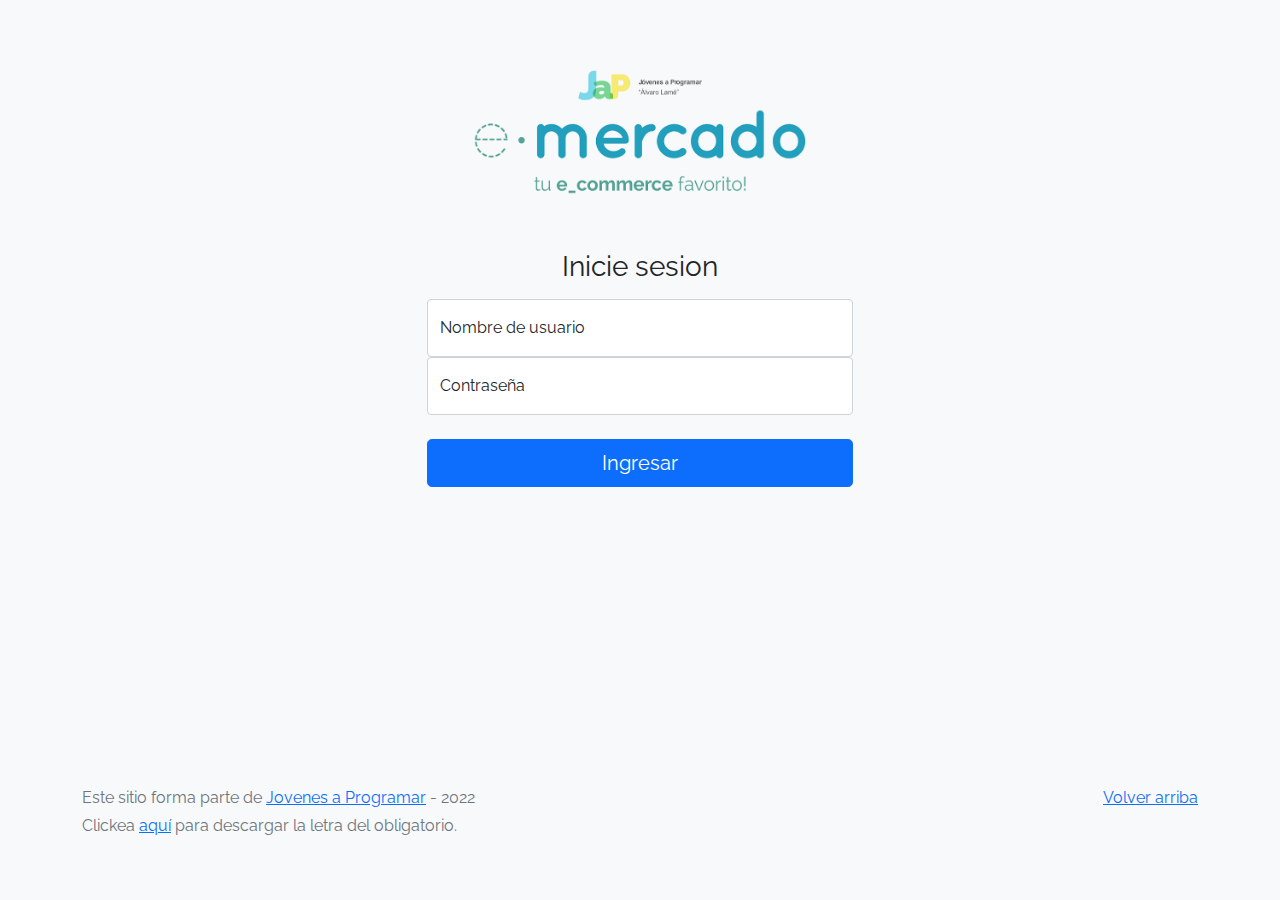
==== cart.html @ 42d93a1e "cart pay form" ====
<!DOCTYPE html>
<html lang="es">

<head>
  <meta http-equiv="Content-Type" content="text/html; charset=UTF-8">
  <meta name="viewport" content="width=device-width, initial-scale=1, shrink-to-fit=no">
  <title>eMercado - Todo lo que busques está aquí</title>
  <link href="https://fonts.googleapis.com/css?family=Raleway:300,300i,400,400i,700,700i,900,900i" rel="stylesheet">
  <link href="css/bootstrap.min.css" rel="stylesheet">
  <link href="css/font-awesome.min.css" rel="stylesheet">
  <link href="css/styles.css" rel="stylesheet">
  <script src="js/checkLogin.js"> </script>
</head>

<body>
  <nav class="navbar navbar-expand-lg navbar-dark bg-dark p-1">
    <div class="container">
      <button class="navbar-toggler" type="button" data-bs-toggle="collapse" data-bs-target="#navbarNav"
        aria-controls="navbarNav" aria-expanded="false" aria-label="Toggle navigation">
        <span class="navbar-toggler-icon"></span>
      </button>
      <div class="collapse navbar-collapse" id="navbarNav">
        <ul class="navbar-nav w-100 justify-content-between">
          <li class="nav-item">
            <a class="nav-link" href="index.html">Inicio</a>
          </li>
          <li class="nav-item">
            <a class="nav-link" href="categories.html">Categorías</a>
          </li>
          <li class="nav-item">
            <a class="nav-link" href="sell.html">Vender</a>
          </li>
          <li class="nav-item">
            <!-- Nombre de usuario -->
            <div class="dropdown">
              <button class="userNameStyle dropdown-toggle" type="button" id="userName" data-bs-toggle="dropdown"
                aria-expanded="false">
              </button>
              <ul class="dropdown-menu" aria-labelledby="dropdownMenuButton1">
                <li><a class="dropdown-item" href="cart.html">Mi carrito</a></li>
                <li><a class="dropdown-item" href="my-profile.html">Mi perfil</a></li>
                <li><button class="dropdown-item" id="logOut">Cerrar sesión</button></li>
              </ul>
            </div>
          </li>
        </ul>
      </div>
    </div>
  </nav>
  <main>
    <div class="container">
      <br>
      <h2 class="text-center">Carrito de compras</h2><br>
      <div class="justify-content-md-center row">
        <div class="col-md-8 order-md-1">
          <h5>Articulos a comprar</h5>
          <div>
            <table id="cartProductsInfo">
              <tr class="tableHeader" align="center">
                <th></th>
                <th>Nombre</th>
                <th>Costo</th>
                <th>Cantidad</th>
                <th>Subtotal</th>
                <th></th>
              </tr>
            </table>
            <hr class="solidLine">
          </div>
          <br>

          <h5>Tipo de envío</h5>
          <div class="d-block my-3">
            <div class="custom-control custom-radio">
              <input id="premiumEnvio" name="envioType" type="radio" class="custom-control-input" checked="" required="">
              <label class="custom-control-label" for="premiumEnvio">Premium 2 a 5 días (15%)</label>
            </div>
            <div class="custom-control custom-radio">
              <input id="expressEnvio" name="envioType" type="radio" class="custom-control-input" required="">
              <label class="custom-control-label" for="expressEnvio">Express 5 a 8 días (7%)</label>
            </div>
            <div class="custom-control custom-radio">
              <input id="standardEnvio" name="envioType" type="radio" class="custom-control-input" required="">
              <label class="custom-control-label" for="standardEnvio">Standard 12 a 15 días (5%)</label>
            </div>
          </div>
          
          <h5>Dirección de envío</h5>
          <div class="row">
            <div class="col-md-6 mb-3">
              <label for="envioCalle">Calle</label>
              <input type="text" name="envioCalle" class="form-control" id="envioCalle" placeholder="" required="">
            </div>
            <div class="col-md-2 mb-3">
              <label for="envioCalle">Número</label>
              <input type="number" name="envioNro" class="form-control" id="envioNro" placeholder="" required="">
            </div>
          </div>
          <div class="row">
            <div class="col-md-6 mb-3">
              <label for="envioEsquina">Esquina</label>
              <input type="text" name="envioEsquina" class="form-control" id="envioEsquina" placeholder="" required="">
            </div>
          </div>

          <hr class="mb-4">
          <h5 class="mb-3">Costos</h5> 
          <ul class="list-group mb-3">
            <li class="list-group-item d-flex justify-content-between lh-condensed">
              <div>
                <h6 class="my-0">Precio</h6>
                <small class="text-muted">Subtotal de todos los productos</small>
              </div>
              <span class="text-muted" id="costOfAllProducts">-</span>
            </li>
            <li class="list-group-item d-flex justify-content-between lh-condensed">
              <div>
                <h6 class="my-0">Costo de envío</h6>
                <small class="text-muted">Según el tipo de envío</small>
              </div>
              <span class="text-muted" id="costEnvio">-</span>
            </li>
            <li class="list-group-item d-flex justify-content-between">
              <span>Total (U$S)</span>
              <strong id="finalPrice">-</strong>
            </li>
          </ul>
          <hr class="mb-4">

          <h5 class="mb-3">Forma de pago</h5> 
          <div class="row">
            <p class="col-md-auto my-auto" id="msgPayForm">No selleccionado aún</p>
            <button type="button" id="PayFormButton" class="btn btn-link col-md-auto" data-bs-toggle="modal" data-bs-target="#modalPayForm">
              Seleccionar
            </button>
          </div>
          
          <div class="modal fade" id="modalPayForm" tabindex="-1" aria-labelledby="modalPayFormLabel" aria-hidden="true">
            <div class="modal-dialog">
              <div class="modal-content">
                <div class="modal-header">
                  <h5 class="modal-title" id="exampleModalLabel">Forma de pago</h5>                  
                </div>
                <div class="modal-body">
                  <div>
                    <input id="creditCardPay" name="envioType" type="radio" class="custom-control-input" required="">
                    <label class="custom-control-label" for="creditCardPay">Tarjeta de crédito</label>
                    <div class="row mt-2">
                      <div class="col-md-5">
                        <label for="cardNumber">Número de tarjeta</label>
                        <input type="number" name="cardNumber" class="form-control" placeholder="" required="">
                      </div>
                      <div class="col-md-4">
                        <label for="secCode">Codigo de seg.</label>
                        <input type="number" name="secCode" class="form-control" placeholder="" required="">
                      </div>
                    </div>
                    <div class="row mt-2">
                      <div class="col-md-5">
                        <label for="expirationDate">Vencimiento (MM/AA)</label>
                        <input type="number" name="expirationDate" class="form-control" placeholder="" required="">
                      </div>
                    </div>
                  </div>
                  <hr class="mb-4">
                  <div>
                    <input id="transferPay" name="envioType" type="radio" class="custom-control-input" required="">
                    <label class="custom-control-label" for="transferPay">Transferencia bancaria</label><br>
                    <label for="accountNumber" class="mt-2">Número de cuenta</label>
                    <input type="text" name="accountNumber" class="form-control" placeholder="" required="">                    
                  </div>                  
                </div>
                <div class="modal-footer">
                  <button type="button" class="btn btn-secondary" data-bs-dismiss="modal">Close</button>
                  <button type="button" class="btn btn-primary">Save changes</button>
                </div>
              </div>
            </div>
          </div>


        </div>
      </div>
  </main>
  <footer class="text-muted">
    <div class="container">
      <p class="float-end">
        <a href="#">Volver arriba</a>
      </p>
      <p>Este sitio forma parte de <a href="https://jovenesaprogramar.edu.uy/" target="_blank">Jovenes a Programar</a> -
        2022</p>
      <p>Clickea <a target="_blank" href="Letra.pdf">aquí</a> para descargar la letra del obligatorio.</p>
    </div>
  </footer>
  <div id="spinner-wrapper">
    <div class="lds-ring">
      <div></div>
      <div></div>
      <div></div>
      <div></div>
    </div>
  </div>
  <script src="js/bootstrap.bundle.min.js"></script>
  <script src="js/init.js"></script>
  <script src="js/cart.js"></script>
</body>

</html>
---- css/styles.css ----
.jumbotron,
.card-body,
.container,
.site-header {
  font-family: 'Raleway', serif !important;
}

.jumbotron .display-4 {
  font-weight: bold;
}

.userNameStyle {
  color: white;
  font-weight: bold;
  padding: 8px;
  background-color: transparent;
  border: none;  
}

.loginSize {
  max-width: 450px;
}   

.imgDesc {
  max-width: 250px;
  padding: 10px;
  margin: 4px;
}

.marginLeft {
  margin-left: 24px;
}

.marginBtnComprar {
  margin-right: 24px;
  width: 100px;
}

.invalidInput {
  border-color: red;
}

.tableHeader {
  border-bottom: 1px solid black;  
}

hr.solidLine {
  border-top: 1px solid black;  
  opacity: unset;
}

img.tdSize {
  width: 75%;
  padding: 3%;
}

tr.bordeBottom {
  border-bottom: 1px solid lightgray;
}

th {
  width: 10%;
}

nav a {
  text-decoration: none;
}

.bd-placeholder-img {
  font-size: 1.125rem;
  text-anchor: middle;
  -webkit-user-select: none;
  -moz-user-select: none;
  -ms-user-select: none;
  user-select: none;
}

@media (min-width: 768px) {
  .bd-placeholder-img-lg {
    font-size: 3.5rem;
  }
}

.jumbotron {
  height: 50vh;
  padding: 5em inherit;
  margin-bottom: 0;
  background-color: #53C0FB;
  background: url('../img/cover_back.png');
  background-size: cover;
  background-position: center;
  background-repeat: no-repeat;
  color: black;
  font-weight: bold;
}

@media (min-width: 768px) {
  .jumbotron {
    padding-top: 6rem;
    padding-bottom: 6rem;
  }
}

.jumbotron p:last-child {
  margin-bottom: 0;
}

.jumbotron-heading {
  font-weight: 300;
}

.jumbotron .container {
  max-width: 40rem;
  background-color: rgba(255, 255, 255, 0.5);
  border-radius: 10px;
  text-shadow: 1px 1px 2px grey;
}

.jumbotron .lead {
  font-size: 38px;
}

footer {
  padding-top: 3rem;
  padding-bottom: 3rem;
}

footer p {
  margin-bottom: .25rem;
}

.site-header a {
  color: white;
  transition: ease-in-out color .15s;
}

.site-header .dropdown-menu a {
  color: black;
}

.dropzone {
  border: 2px dashed #0087F7;
  border-radius: 5px;
  background: white;
}

.img-fit {
  max-height: 100%;
}

.alert {
  position: fixed;
  top: 80px;
  width: 50%;
  left: 50%;
  transform: translate(-50%, 0);
}

.lds-ring {
  display: inline-block;
  position: relative;
  width: 64px;
  height: 64px;
  top: 50%;
  left: 50%;
}

.cursor-active {
  cursor: pointer;
}

.left {
  float: left;
  padding: 4px;
  background-color: rgba(255, 255, 255, 0.5);
}

.lds-ring div {
  box-sizing: border-box;
  display: block;
  position: absolute;
  width: 51px;
  height: 51px;
  margin: 6px;
  border: 6px solid #fff;
  border-radius: 50%;
  animation: lds-ring 1.2s cubic-bezier(0.5, 0, 0.5, 1) infinite;
  border-color: #fff transparent transparent transparent;
}

.lds-ring div:nth-child(1) {
  animation-delay: -0.45s;
}

.lds-ring div:nth-child(2) {
  animation-delay: -0.3s;
}

.lds-ring div:nth-child(3) {
  animation-delay: -0.15s;
}

@keyframes lds-ring {
  0% {
    transform: rotate(0deg);
  }

  100% {
    transform: rotate(360deg);
  }
}

.signin {
  width: 100%;
  max-width: 330px;
  padding: 15px;
  margin: auto;
}

#spinner-wrapper {
  position: fixed;
  background-color: rgba(0, 0, 0, 0.5);
  width: 100%;
  height: 100%;
  top: 0;
  left: 0;
  z-index: 1021;
  display: none;
}

main {
  min-height: calc(100vh - 210px);
}

a.custom-card,
a.custom-card:hover {
  color: inherit;
  text-decoration: inherit;
}

.checked {
  color: orange;
}
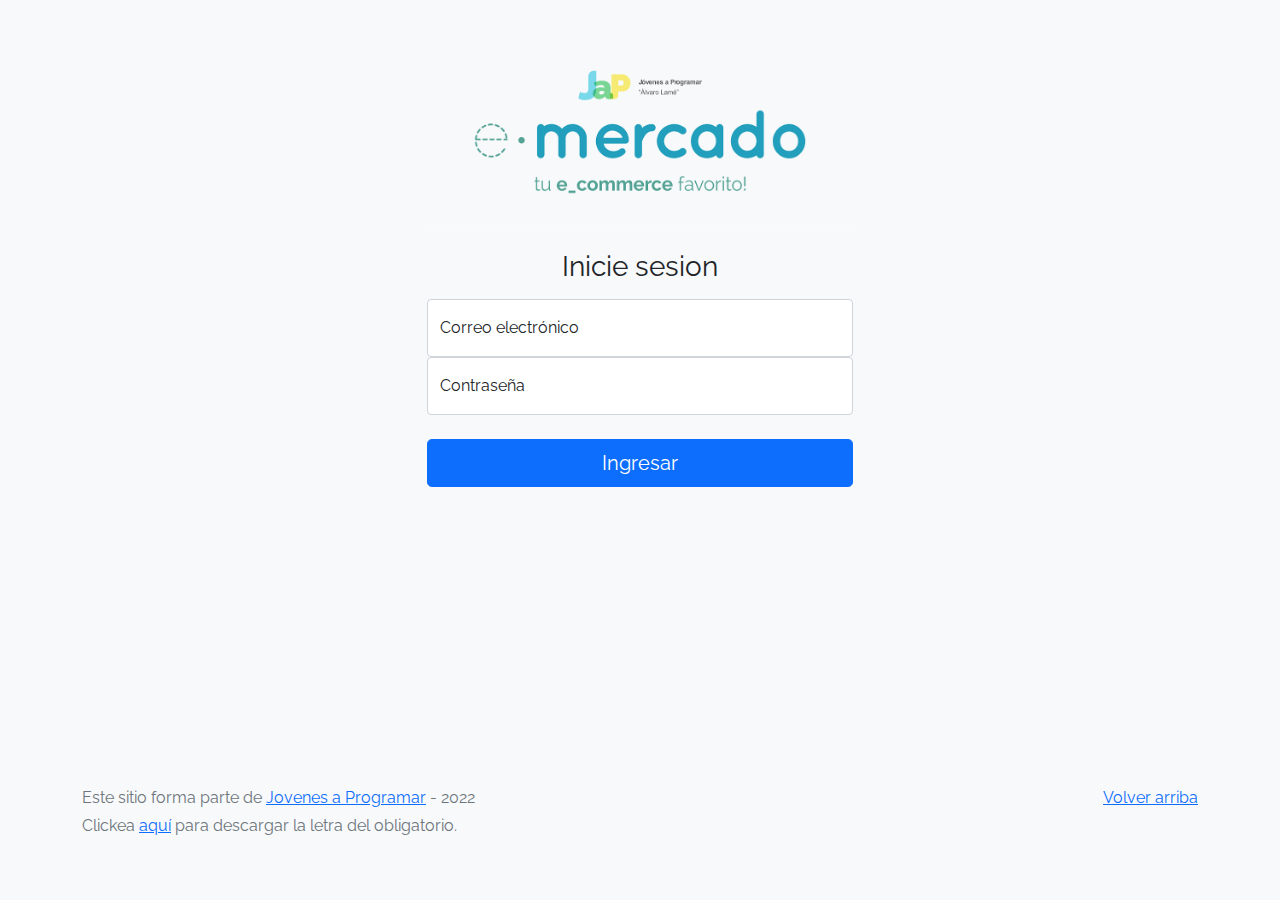
==== commit eff659c0: "E7 check email" ====
--- a/cart.html
+++ b/cart.html
@@ -48,139 +48,162 @@
     </div>
   </nav>
   <main>
-    <div class="container">
-      <br>
-      <h2 class="text-center">Carrito de compras</h2><br>
-      <div class="justify-content-md-center row">
-        <div class="col-md-8 order-md-1">
-          <h5>Articulos a comprar</h5>
-          <div>
-            <table id="cartProductsInfo">
-              <tr class="tableHeader" align="center">
-                <th></th>
-                <th>Nombre</th>
-                <th>Costo</th>
-                <th>Cantidad</th>
-                <th>Subtotal</th>
-                <th></th>
-              </tr>
-            </table>
-            <hr class="solidLine">
-          </div>
-          <br>
-
-          <h5>Tipo de envío</h5>
-          <div class="d-block my-3">
-            <div class="custom-control custom-radio">
-              <input id="premiumEnvio" name="envioType" type="radio" class="custom-control-input" checked="" required="">
+    <form class="needs-validation" novalidate>
+      <div class="container">
+        <br>
+        <h2 class="text-center">Carrito de compras</h2><br>
+        <div class="justify-content-md-center row">
+          <div class="col-md-8 order-md-1">
+            <h5>Articulos a comprar</h5>
+            <div>
+              <table id="cartProductsInfo">
+                <tr class="tableHeader" align="center">
+                  <th></th>
+                  <th>Nombre</th>
+                  <th>Costo</th>
+                  <th>Cantidad</th>
+                  <th>Subtotal</th>
+                  <th></th>
+                </tr>
+              </table>
+              <hr class="solidLine">
+            </div>
+            <br>
+            <h5>Tipo de envío</h5>
+            <div class="d-block my-3">
+              <input id="premiumEnvio" name="envioType" type="radio" class="form-check-input" required="">
               <label class="custom-control-label" for="premiumEnvio">Premium 2 a 5 días (15%)</label>
-            </div>
-            <div class="custom-control custom-radio">
-              <input id="expressEnvio" name="envioType" type="radio" class="custom-control-input" required="">
+              <br>
+              <input id="expressEnvio" name="envioType" type="radio" class="form-check-input" required="">
               <label class="custom-control-label" for="expressEnvio">Express 5 a 8 días (7%)</label>
-            </div>
-            <div class="custom-control custom-radio">
-              <input id="standardEnvio" name="envioType" type="radio" class="custom-control-input" required="">
+              <br>
+              <input id="standardEnvio" name="envioType" type="radio" class="form-check-input" required="">
               <label class="custom-control-label" for="standardEnvio">Standard 12 a 15 días (5%)</label>
-            </div>
-          </div>
-          
-          <h5>Dirección de envío</h5>
-          <div class="row">
-            <div class="col-md-6 mb-3">
-              <label for="envioCalle">Calle</label>
-              <input type="text" name="envioCalle" class="form-control" id="envioCalle" placeholder="" required="">
-            </div>
-            <div class="col-md-2 mb-3">
-              <label for="envioCalle">Número</label>
-              <input type="number" name="envioNro" class="form-control" id="envioNro" placeholder="" required="">
-            </div>
-          </div>
-          <div class="row">
-            <div class="col-md-6 mb-3">
-              <label for="envioEsquina">Esquina</label>
-              <input type="text" name="envioEsquina" class="form-control" id="envioEsquina" placeholder="" required="">
-            </div>
-          </div>
-
-          <hr class="mb-4">
-          <h5 class="mb-3">Costos</h5> 
-          <ul class="list-group mb-3">
-            <li class="list-group-item d-flex justify-content-between lh-condensed">
-              <div>
-                <h6 class="my-0">Precio</h6>
-                <small class="text-muted">Subtotal de todos los productos</small>
-              </div>
-              <span class="text-muted" id="costOfAllProducts">-</span>
-            </li>
-            <li class="list-group-item d-flex justify-content-between lh-condensed">
-              <div>
-                <h6 class="my-0">Costo de envío</h6>
-                <small class="text-muted">Según el tipo de envío</small>
-              </div>
-              <span class="text-muted" id="costEnvio">-</span>
-            </li>
-            <li class="list-group-item d-flex justify-content-between">
-              <span>Total (U$S)</span>
-              <strong id="finalPrice">-</strong>
-            </li>
-          </ul>
-          <hr class="mb-4">
-
-          <h5 class="mb-3">Forma de pago</h5> 
-          <div class="row">
-            <p class="col-md-auto my-auto" id="msgPayForm">No selleccionado aún</p>
-            <button type="button" id="PayFormButton" class="btn btn-link col-md-auto" data-bs-toggle="modal" data-bs-target="#modalPayForm">
-              Seleccionar
-            </button>
-          </div>
-          
-          <div class="modal fade" id="modalPayForm" tabindex="-1" aria-labelledby="modalPayFormLabel" aria-hidden="true">
-            <div class="modal-dialog">
-              <div class="modal-content">
-                <div class="modal-header">
-                  <h5 class="modal-title" id="exampleModalLabel">Forma de pago</h5>                  
-                </div>
-                <div class="modal-body">
-                  <div>
-                    <input id="creditCardPay" name="envioType" type="radio" class="custom-control-input" required="">
-                    <label class="custom-control-label" for="creditCardPay">Tarjeta de crédito</label>
-                    <div class="row mt-2">
-                      <div class="col-md-5">
-                        <label for="cardNumber">Número de tarjeta</label>
-                        <input type="number" name="cardNumber" class="form-control" placeholder="" required="">
+              <div class="invalid-feedback w-auto">
+                Debe seleccionar un tipo de envío
+              </div>
+            </div>
+
+            <h5>Dirección de envío</h5>
+            <div class="row">
+              <div class="col-md-6 mb-3">
+                <label for="envioCalle">Calle</label>
+                <input type="text" name="sendType" class="form-control" id="envioCalle" placeholder="" required="">
+                <div class="invalid-feedback w-auto">
+                  Ingrese una calle
+                </div>
+              </div>
+              <div class="col-md-3 mb-3">
+                <label for="envioNro">Número</label>
+                <input type="number" name="sendType" class="form-control" id="envioNro" placeholder="" required="">
+                <div class="invalid-feedback w-auto">
+                  Ingrese un número
+                </div>
+              </div>
+            </div>
+            <div class="row">
+              <div class="col-md-6 mb-3">
+                <label for="envioEsquina">Esquina</label>
+                <input type="text" name="sendType" class="form-control" id="envioEsquina" placeholder="" required="">
+                <div class="invalid-feedback w-auto">
+                  Ingrese una esquina
+                </div>
+              </div>
+            </div>
+            <hr class="mb-4">
+
+            <h5 class="mb-3">Costos</h5>
+            <ul class="list-group mb-3">
+              <li class="list-group-item d-flex justify-content-between lh-condensed">
+                <div>
+                  <h6 class="my-0">Precio</h6>
+                  <small class="text-muted">Subtotal de todos los productos</small>
+                </div>
+                <span class="text-muted" id="costOfAllProducts">-</span>
+              </li>
+              <li class="list-group-item d-flex justify-content-between lh-condensed">
+                <div>
+                  <h6 class="my-0">Costo de envío</h6>
+                  <small class="text-muted">Según el tipo de envío</small>
+                </div>
+                <span class="text-muted" id="costEnvio">-</span>
+              </li>
+              <li class="list-group-item d-flex justify-content-between">
+                <span>Total (U$S)</span>
+                <strong id="finalPrice">-</strong>
+              </li>
+            </ul>
+            <hr class="mb-4">
+
+            <h5 class="mb-3">Forma de pago</h5>
+            <div class="row">
+              <p class="col-md-auto my-auto" id="msgPayForm">No seleccionado aún</p>
+              <button type="button" id="payFormButton" class="btn btn-link col-md-auto" data-bs-toggle="modal"
+                data-bs-target="#modalPayForm">
+                Seleccionar
+              </button>
+            </div>
+            <div class="modal fade" id="modalPayForm" tabindex="-1" aria-labelledby="modalPayFormLabel"
+              aria-hidden="true">
+              <div class="modal-dialog">
+                <div class="modal-content">
+                  <div class="modal-header">
+                    <h5 class="modal-title" id="exampleModalLabel">Forma de pago</h5>
+                  </div>
+                  <div class="modal-body">
+                    <div>
+                      <input id="creditCardPay" name="wayToPay" type="radio" class="form-check-input" required="">
+                      <label class="custom-control-label" for="creditCardPay">Tarjeta de crédito</label>
+                      <div class="row mt-2">
+                        <div class="col-md-5">
+                          <label for="cardNumber">Número de tarjeta</label>
+                          <input type="number" id="cardNumber" class="form-control" placeholder="" required="">
+                          <div class="invalid-feedback w-auto">
+                            Ingrese el número de la tarjeta
+                          </div>
+                        </div>
+                        <div class="col-md-4">
+                          <label for="secCode">Codigo de seg.</label>
+                          <input type="number" id="secCode" class="form-control" placeholder="" required="">
+                          <div class="invalid-feedback w-auto">
+                            Ingrese el código de seguridad
+                          </div>
+                        </div>
                       </div>
-                      <div class="col-md-4">
-                        <label for="secCode">Codigo de seg.</label>
-                        <input type="number" name="secCode" class="form-control" placeholder="" required="">
+                      <div class="row mt-2">
+                        <div class="col-md-5">
+                          <label for="expirationDate">Vencimiento (MM/AA)</label>
+                          <input type="number" id="expirationDate" class="form-control" placeholder="" required="">
+                          <div class="invalid-feedback w-auto">
+                            Ingrese el vencimiento
+                          </div>
+                        </div>
                       </div>
                     </div>
-                    <div class="row mt-2">
-                      <div class="col-md-5">
-                        <label for="expirationDate">Vencimiento (MM/AA)</label>
-                        <input type="number" name="expirationDate" class="form-control" placeholder="" required="">
+                    <hr class="mb-4">
+                    <div>
+                      <input id="transferPay" name="wayToPay" type="radio" class="form-check-input" required="">
+                      <label class="custom-control-label" for="transferPay">Transferencia bancaria</label><br>
+                      <label for="accountNumber" class="mt-2">Número de cuenta</label>
+                      <input type="text" name="accountNumber" id="accountNumber" class="form-control" placeholder="" required="">
+                      <div class="invalid-feedback w-auto">
+                        Ingrese un número de cuenta
                       </div>
                     </div>
                   </div>
-                  <hr class="mb-4">
-                  <div>
-                    <input id="transferPay" name="envioType" type="radio" class="custom-control-input" required="">
-                    <label class="custom-control-label" for="transferPay">Transferencia bancaria</label><br>
-                    <label for="accountNumber" class="mt-2">Número de cuenta</label>
-                    <input type="text" name="accountNumber" class="form-control" placeholder="" required="">                    
-                  </div>                  
-                </div>
-                <div class="modal-footer">
-                  <button type="button" class="btn btn-secondary" data-bs-dismiss="modal">Close</button>
-                  <button type="button" class="btn btn-primary">Save changes</button>
-                </div>
-              </div>
+                  <div class="modal-footer">
+                    <button type="button" class="btn btn-secondary" data-bs-dismiss="modal">Cerrar</button>
+                  </div>
+                </div>
+              </div>
+            </div>
+            <hr class="mb-4">
+            <div class="text-center">
+              <button class="btn btn-success col-md-4" type="submit"><strong>Finalizar compra!</strong></button>
             </div>
           </div>
-
-
         </div>
-      </div>
+    </form>
   </main>
   <footer class="text-muted">
     <div class="container">
